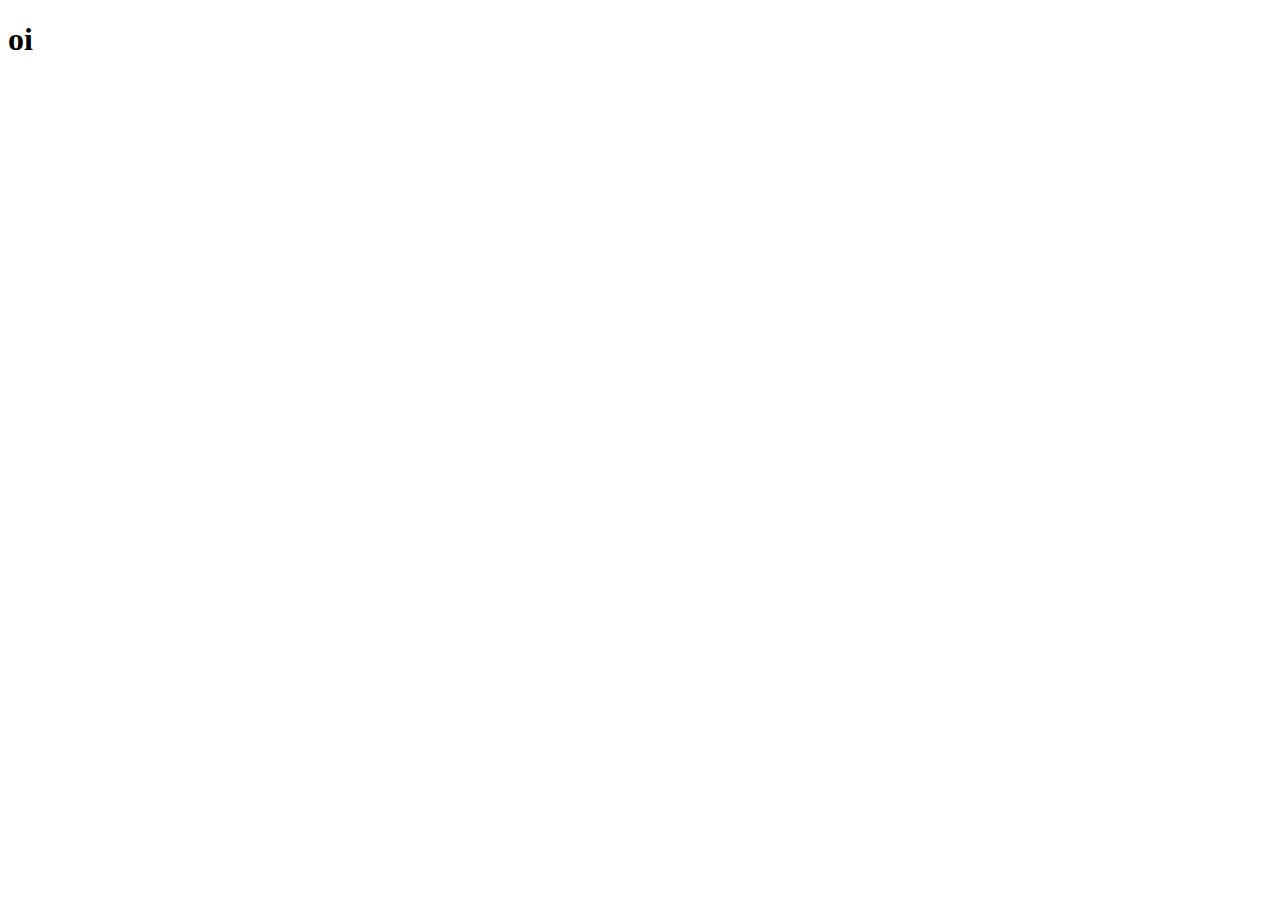
==== index.html @ f6df91e8 "projeto" ====
<!DOCTYPE html>
<html lang="pt-br">
<head>
    <meta charset="UTF-8">
    <meta http-equiv="X-UA-Compatible" content="IE=edge">
    <meta name="viewport" content="width=device-width, initial-scale=1.0">
    <link rel="shortcut icon" href="favicon.ico" type="image/x-icon">
    <title>Document</title>
</head>
<body>
    <h1>oi</h1>
</body>
</html>
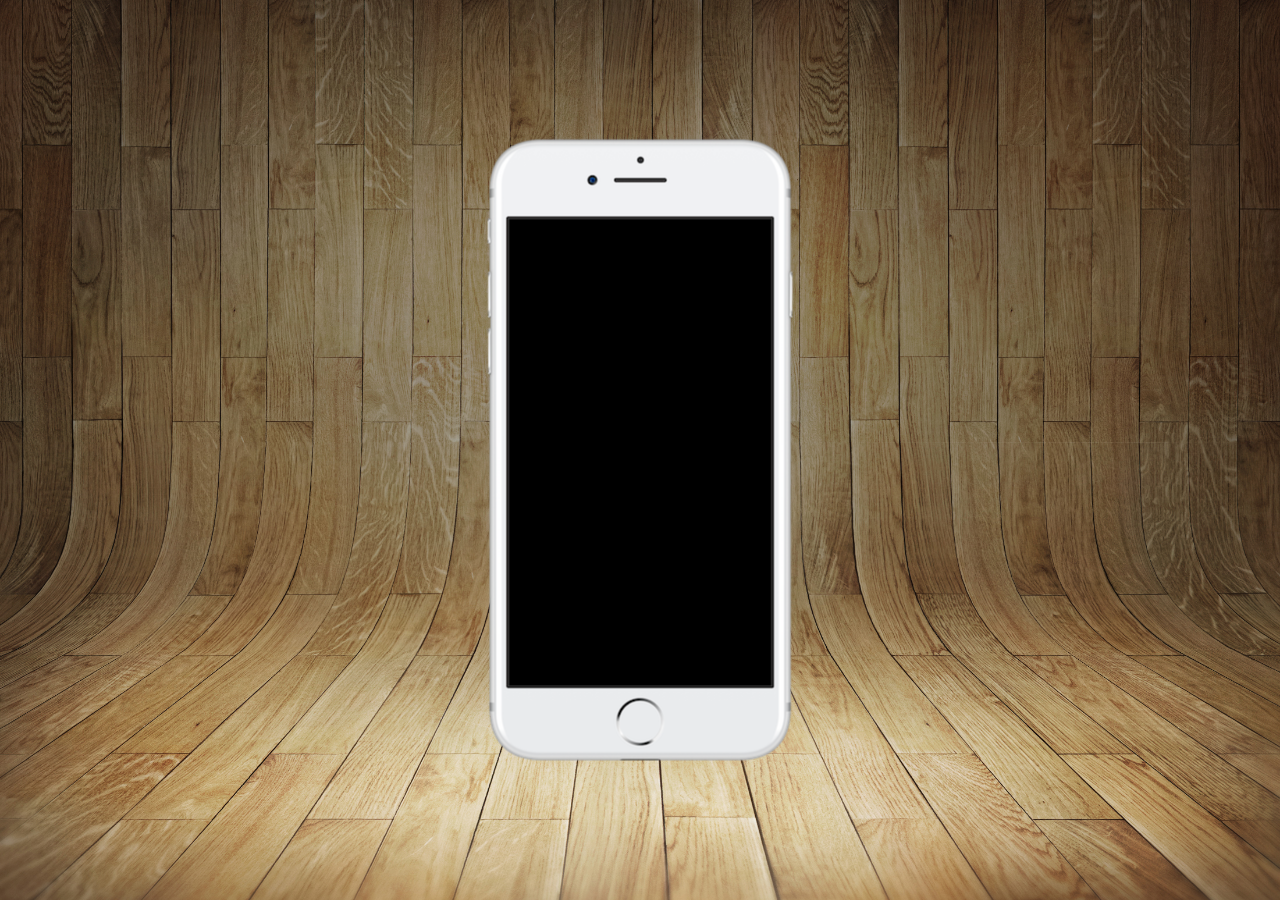
==== commit 597f8bfb: "projeto social atualizado" ====
--- a/index.html
+++ b/index.html
@@ -5,9 +5,17 @@
     <meta http-equiv="X-UA-Compatible" content="IE=edge">
     <meta name="viewport" content="width=device-width, initial-scale=1.0">
     <link rel="shortcut icon" href="favicon.ico" type="image/x-icon">
+    <link rel="stylesheet" href="estilos/style.css">
     <title>Document</title>
 </head>
 <body>
-    <h1>oi</h1>
+   <main>
+    <section id="telefone">
+
+    </section>
+    <section id="redes-sociais">
+
+    </section>
+   </main>
 </body>
 </html>--- a/estilos/style.css
+++ b/estilos/style.css
@@ -0,0 +1,35 @@
+@charset "UTF-8";
+
+*{
+    margin: 0px;
+    padding: 0px;
+    font-family: Arial, Helvetica, sans-serif;
+}
+
+html, body{
+    height: 100vh;
+    width: 100vw;
+    background-color: black;
+}
+
+body{
+    background: url('../imagens/fundo-madeira.jpg') no-repeat top center;
+    background-size: cover;
+    background-attachment: fixed;
+}
+
+main{
+    position: relative;
+    height: 100vh;
+    
+}
+
+#telefone{
+    position: absolute;
+    top: 50%;
+    left: 50%;
+    transform: translate(-50%, -50%);
+    height: 627px;
+    width: 311px;
+    background: url('../imagens/frame-iphone.png') no-repeat;
+}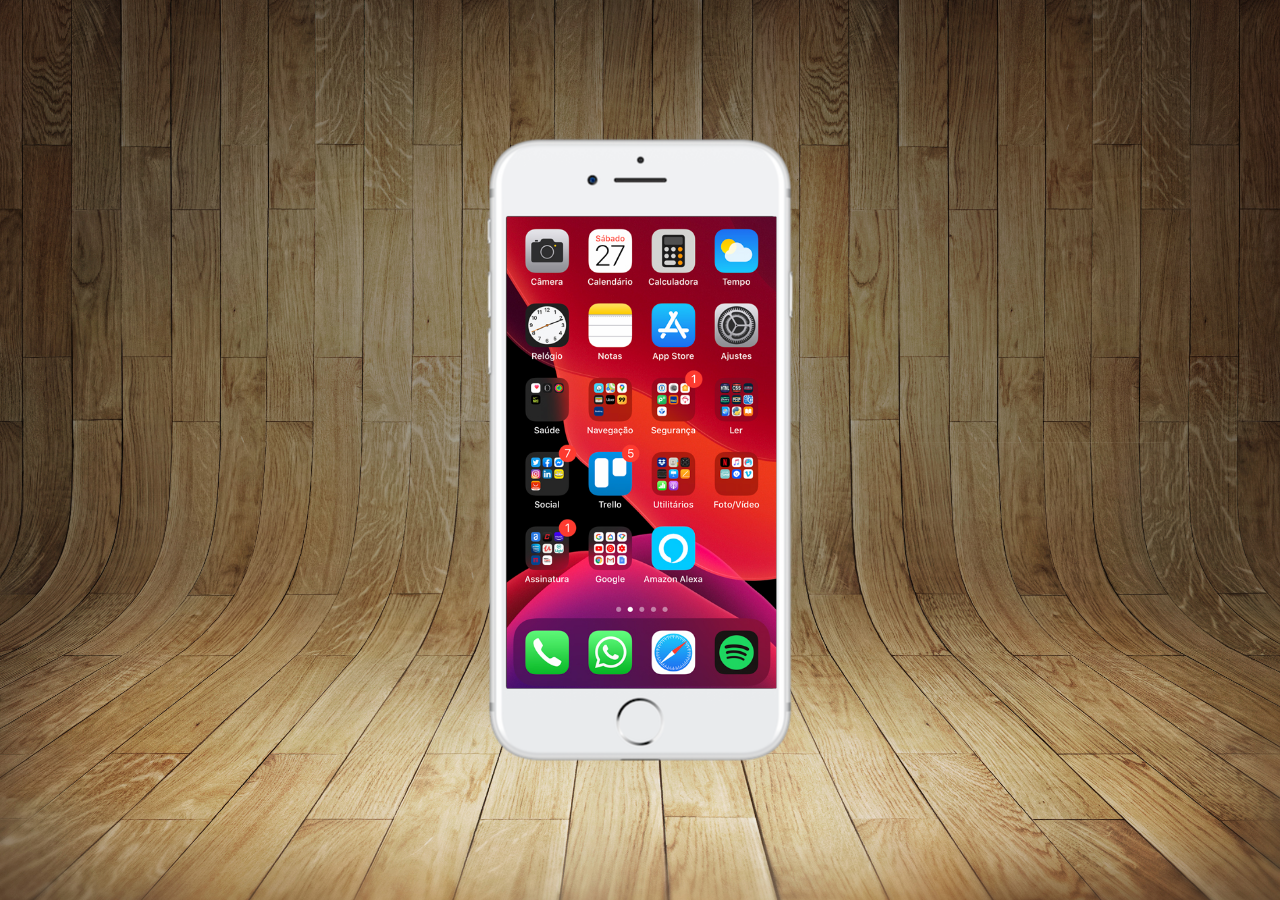
==== commit 462ed176: "atualizei" ====
--- a/index.html
+++ b/index.html
@@ -11,7 +11,7 @@
 <body>
    <main>
     <section id="telefone">
-
+        <iframe src="home.html" name="tela" id="tela" frameborder="0"></iframe>
     </section>
     <section id="redes-sociais">
 
--- a/estilos/style.css
+++ b/estilos/style.css
@@ -32,4 +32,12 @@
     height: 627px;
     width: 311px;
     background: url('../imagens/frame-iphone.png') no-repeat;
+}
+
+iframe#tela{
+    position: relative;
+    top: 80px;
+    left: 22px;
+    width: 270px;
+    height:472px ;
 }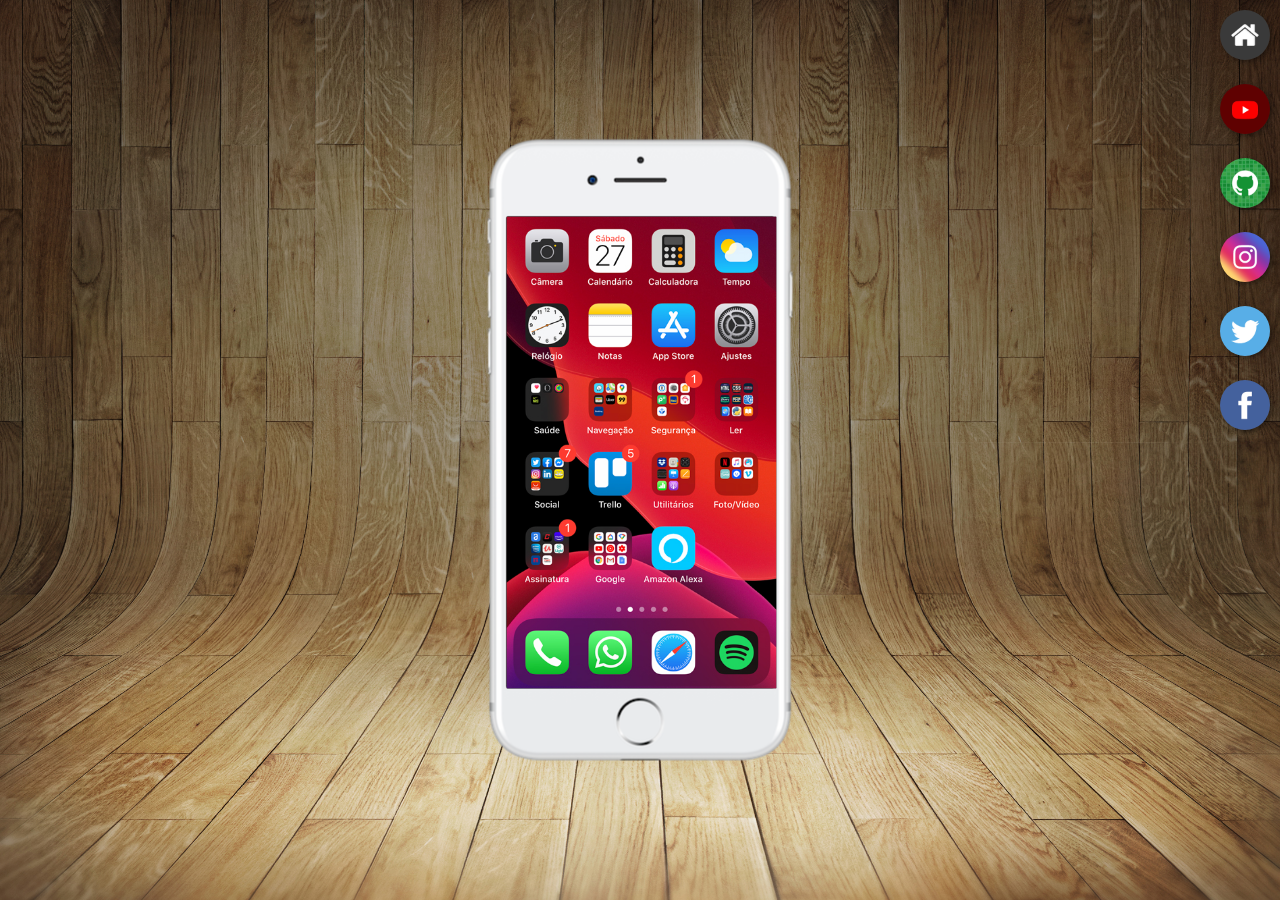
==== commit 93776823: "colocando efeitos nos botões" ====
--- a/index.html
+++ b/index.html
@@ -14,7 +14,12 @@
         <iframe src="home.html" name="tela" id="tela" frameborder="0"></iframe>
     </section>
     <section id="redes-sociais">
-
+        <a href="#" target="tela"><img src="imagens/logo-home.jpg" alt="Home"></a><br>
+        <a href="#" target="tela"><img src="imagens/logo-youtube.jpg" alt="YouTube"></a><br>
+        <a href="#" target="tela"><img src="imagens/logo-github.jpg" alt="GitHub"></a><br>
+        <a href="#" target="tela"><img src="imagens/logo-instagram.jpg" alt="Instagram"></a><br>
+        <a href="#" target="tela"><img src="imagens/logo-twitter.jpg" alt="Twitter"></a><br>
+        <a href="#" target="tela"><img src="imagens/logo-facebook.jpg" alt="Facebook"></a>
     </section>
    </main>
 </body>
--- a/estilos/style.css
+++ b/estilos/style.css
@@ -40,4 +40,24 @@
     left: 22px;
     width: 270px;
     height:472px ;
+}
+
+section#redes-sociais{
+    text-align: right;
+}
+
+section#redes-sociais img{
+    width: 50px;
+    margin: 10px;
+    border-radius: 50%;
+    box-shadow: 2px 2px 5px rgba(0, 0, 0, 0.404);
+    box-sizing: border-box;
+}
+
+section#redes-sociais img:hover{
+    border: 2px solid rgba(255, 255, 255, 0.637);
+    transform: translate(-3px, -3px);
+    box-shadow: 5px 5px 10px rgba(0, 0, 0, 0.534);
+    transition: transform .3s, border .1s;
+    
 }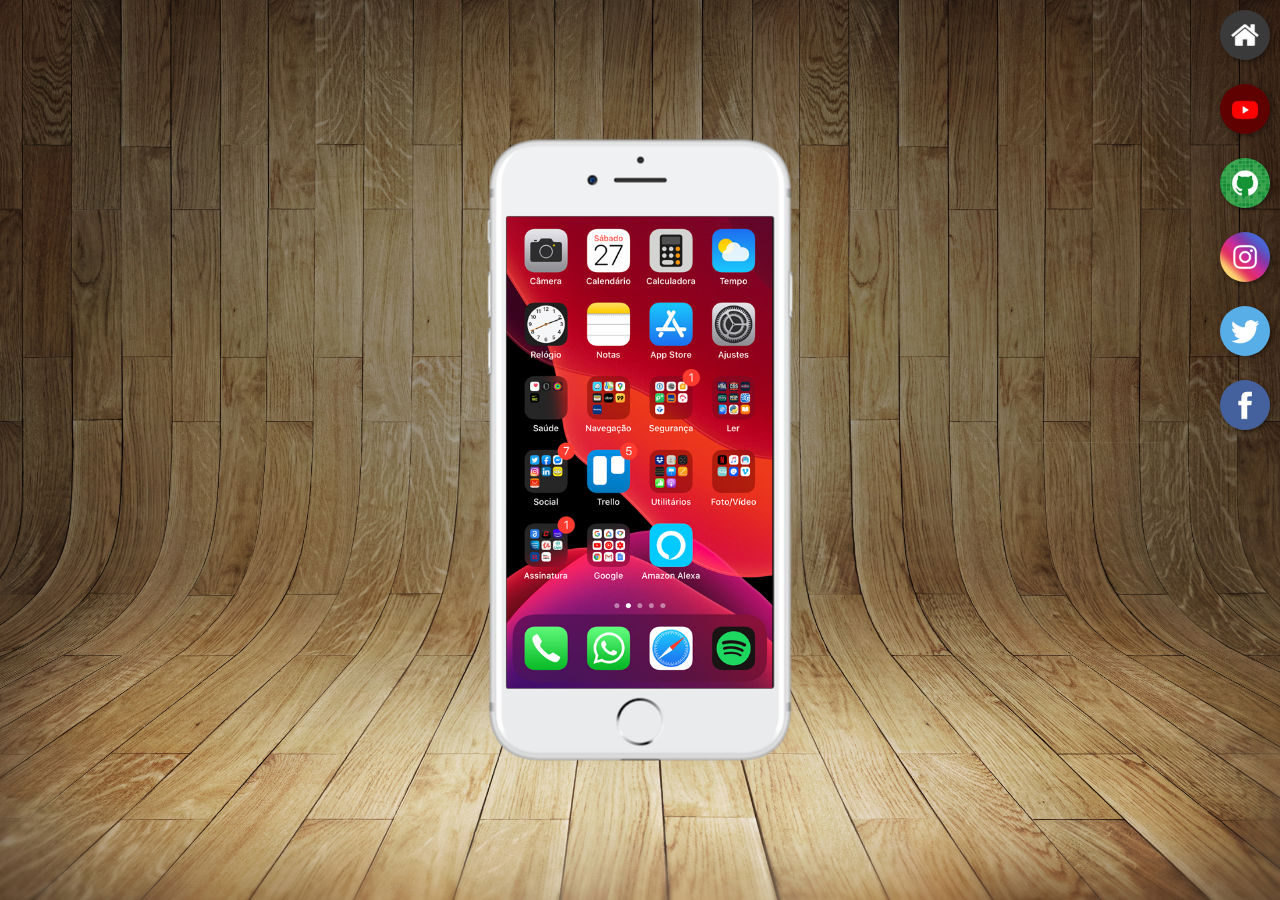
==== commit 21b3983b: "atualização" ====
--- a/index.html
+++ b/index.html
@@ -14,8 +14,8 @@
         <iframe src="home.html" name="tela" id="tela" frameborder="0"></iframe>
     </section>
     <section id="redes-sociais">
-        <a href="#" target="tela"><img src="imagens/logo-home.jpg" alt="Home"></a><br>
-        <a href="#" target="tela"><img src="imagens/logo-youtube.jpg" alt="YouTube"></a><br>
+        <a href="home.html" target="tela"><img src="imagens/logo-home.jpg" alt="Home"></a><br>
+        <a href="YouTube.html" target="tela"><img src="imagens/logo-youtube.jpg" alt="YouTube"></a><br>
         <a href="#" target="tela"><img src="imagens/logo-github.jpg" alt="GitHub"></a><br>
         <a href="#" target="tela"><img src="imagens/logo-instagram.jpg" alt="Instagram"></a><br>
         <a href="#" target="tela"><img src="imagens/logo-twitter.jpg" alt="Twitter"></a><br>
--- a/estilos/style.css
+++ b/estilos/style.css
@@ -38,7 +38,7 @@
     position: relative;
     top: 80px;
     left: 22px;
-    width: 270px;
+    width: 266px;
     height:472px ;
 }
 
